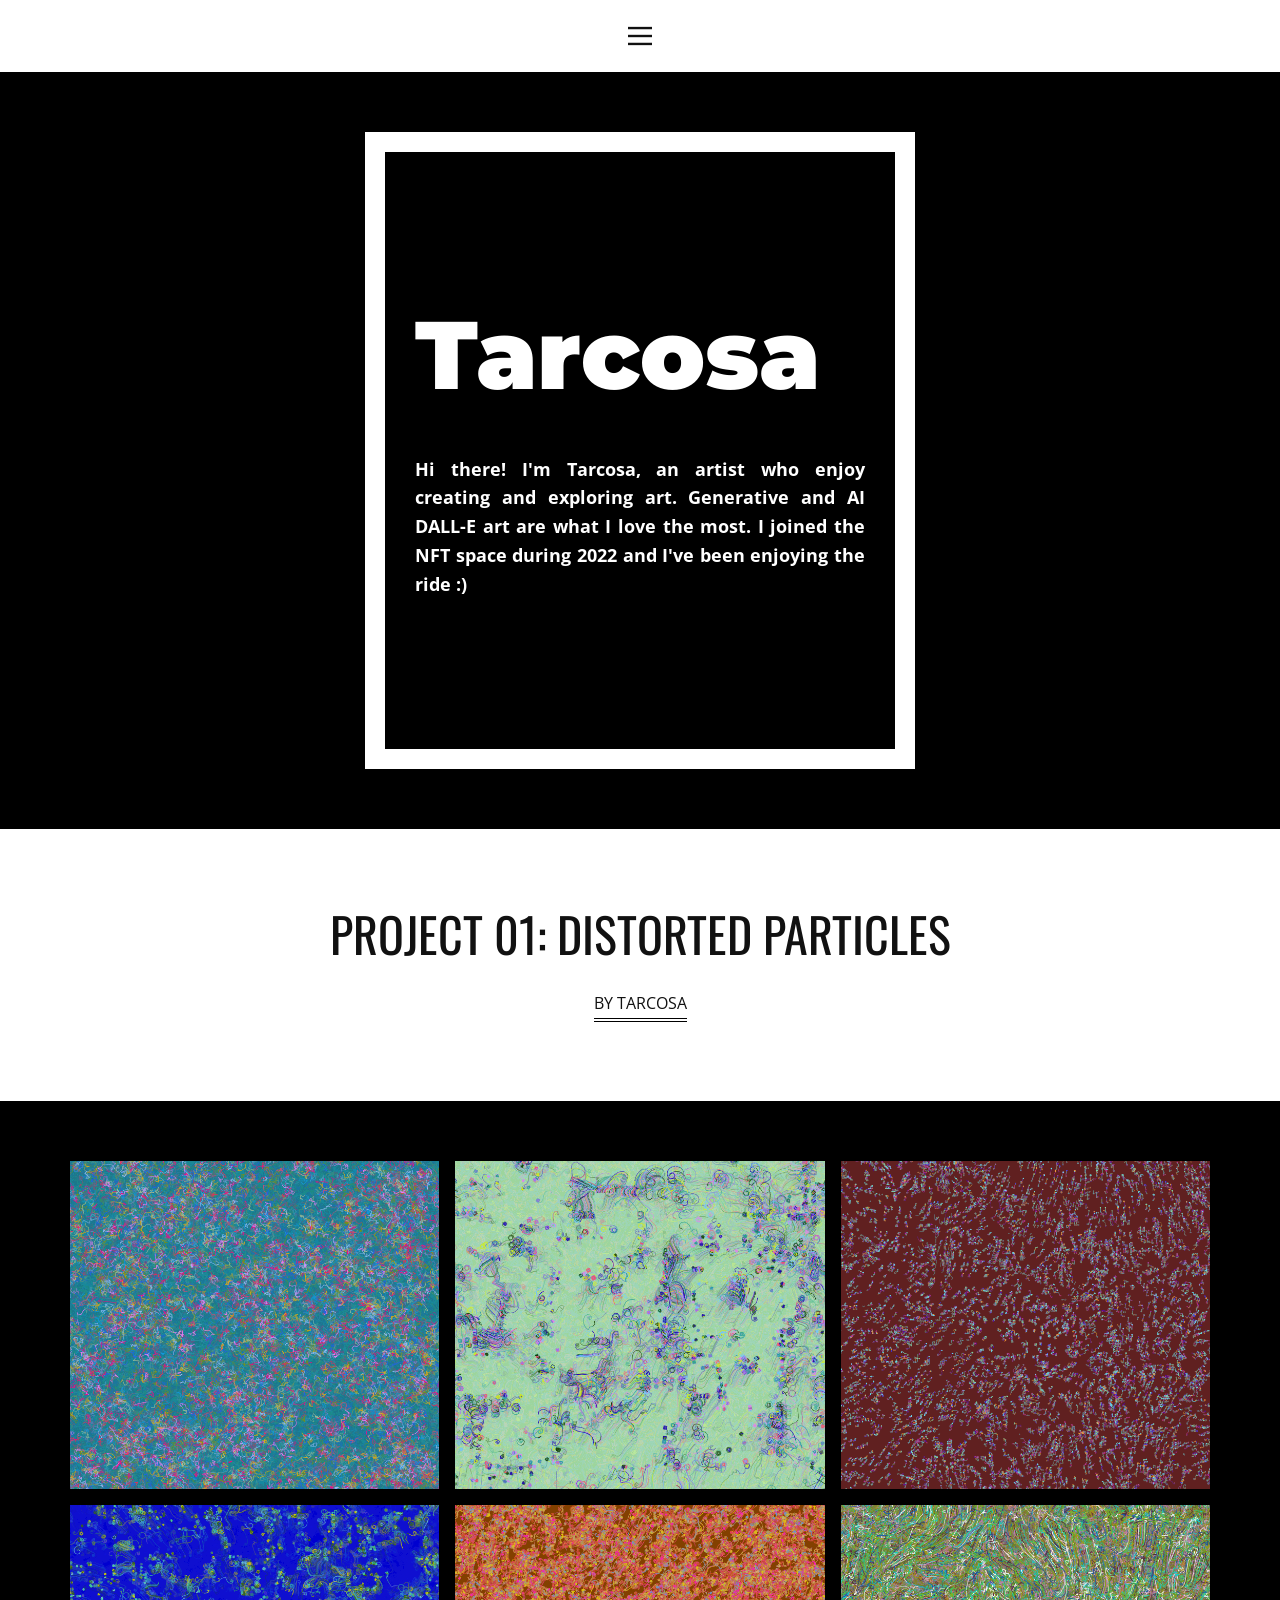
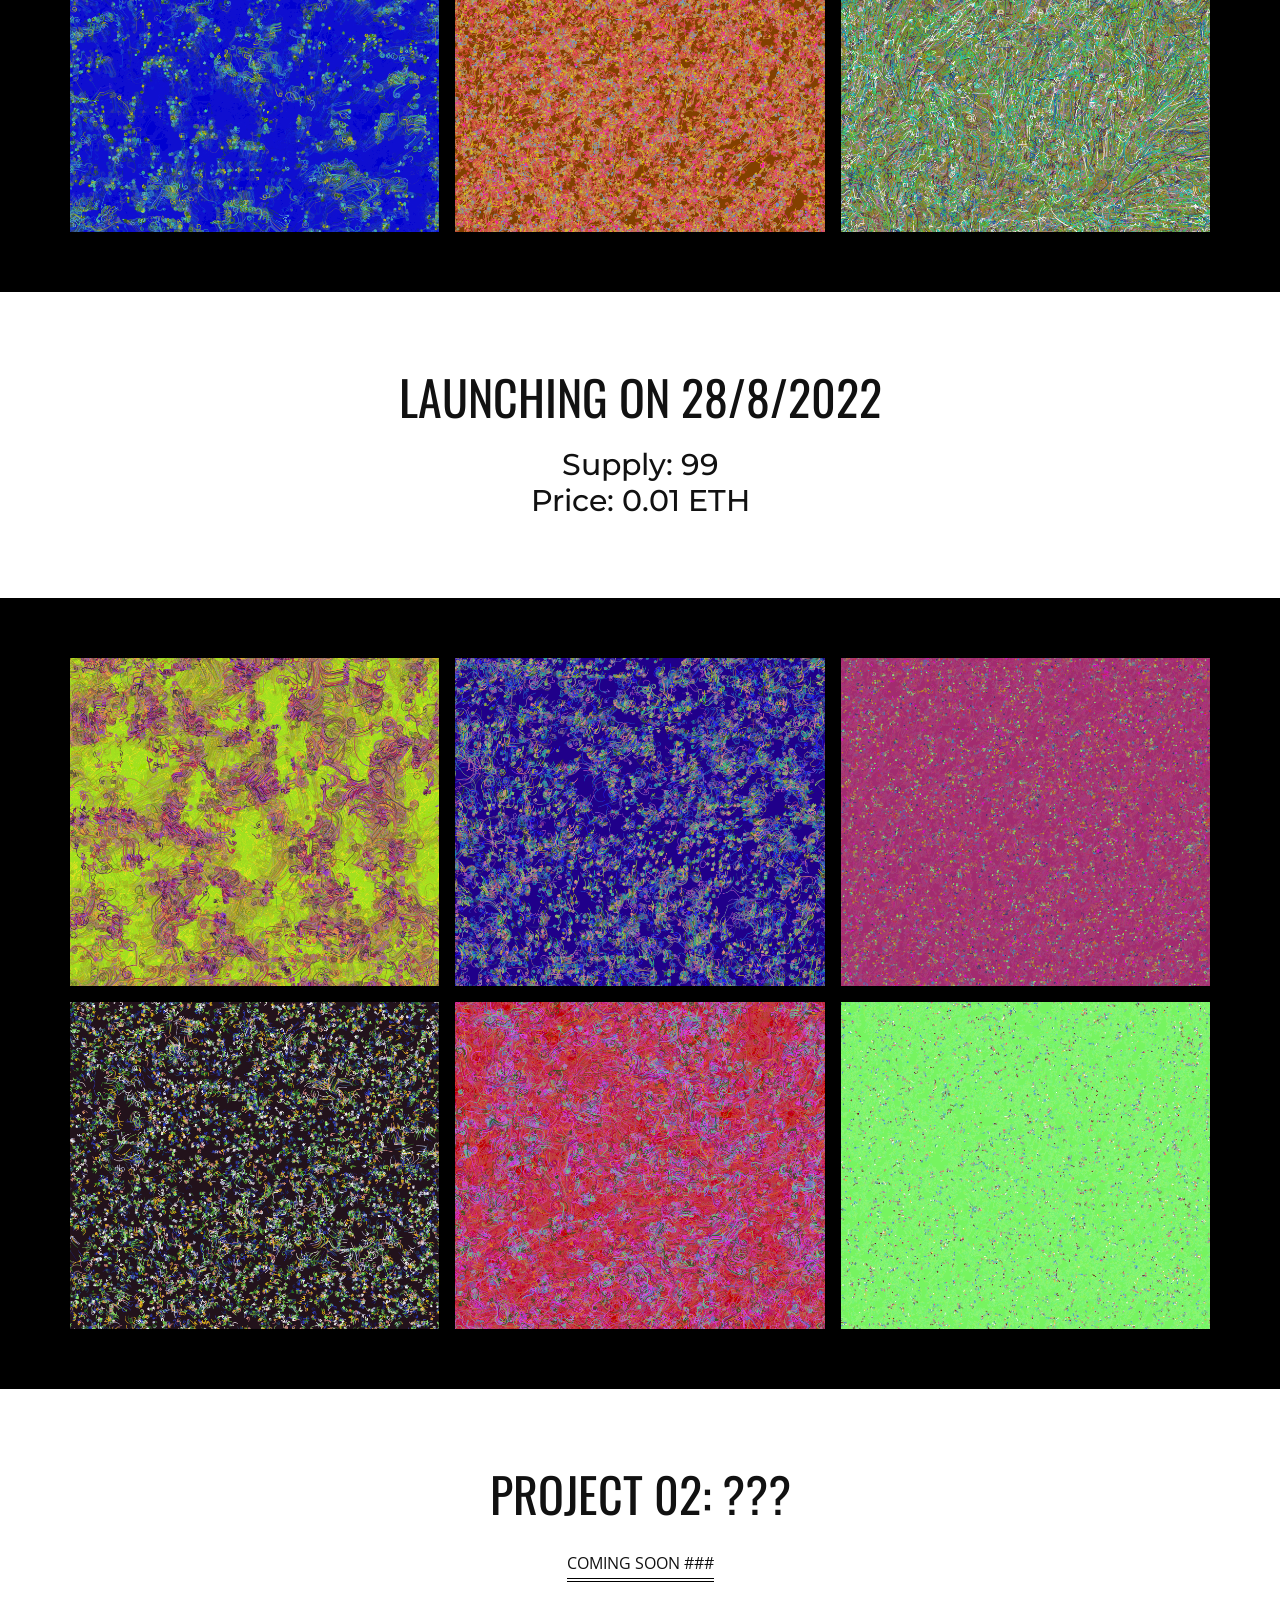
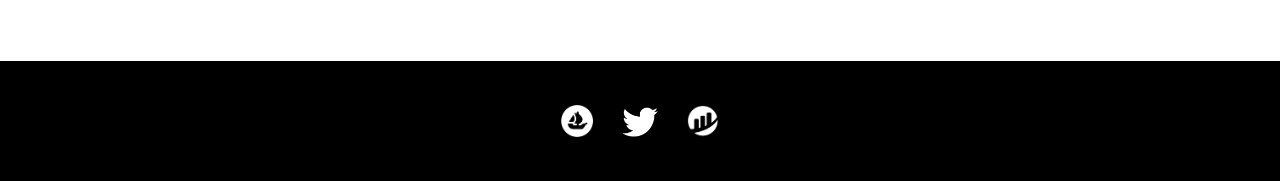
==== Home.html @ 52d7df20 "Add files via upload" ====
<!DOCTYPE html>
<html style="font-size: 16px;">
  <head>
    <meta name="viewport" content="width=device-width, initial-scale=1.0">
    <meta charset="utf-8">
    <meta name="keywords" content="0​1, 02, ​Each course of the program comprises:, ​Do you need professionals for your next construction project?, ​After Completing Our Courses, ​(480) 565-7878(481) 656 85 85">
    <meta name="description" content="">
    <meta name="page_type" content="np-template-header-footer-from-plugin">
    <title>Tarcosa NFT</title>
    <link rel="stylesheet" href="nicepage.css" media="screen">
<link rel="stylesheet" href="Home.css" media="screen">
    <script class="u-script" type="text/javascript" src="jquery.js" defer=""></script>
    <script class="u-script" type="text/javascript" src="nicepage.js" defer=""></script>
    <meta name="generator" content="Nicepage 4.2.6, nicepage.com">
    <link rel="icon" href="images/favicon.png">
    <link id="u-theme-google-font" rel="stylesheet" href="https://fonts.googleapis.com/css?family=Roboto:100,100i,300,300i,400,400i,500,500i,700,700i,900,900i|Open+Sans:300,300i,400,400i,600,600i,700,700i,800,800i">
    <link id="u-page-google-font" rel="stylesheet" href="https://fonts.googleapis.com/css?family=Montserrat:100,100i,200,200i,300,300i,400,400i,500,500i,600,600i,700,700i,800,800i,900,900i|Oswald:200,300,400,500,600,700">
    
    
    
    
    
    
    
    <script type="application/ld+json">{
		"@context": "http://schema.org",
		"@type": "Organization",
		"name": "Tarcosa NFT"
}</script>
    <meta name="theme-color" content="#327ef9">
    <meta property="og:title" content="Home">
    <meta property="og:description" content="">
    <meta property="og:type" content="website">
  </head>
  <body class="u-body u-xl-mode"><header class="u-clearfix u-header u-header" id="sec-3a05"><div class="u-clearfix u-sheet u-sheet-1">
        <nav class="u-align-left u-menu u-menu-dropdown u-offcanvas u-menu-1" data-responsive-from="XL">
          <div class="menu-collapse">
            <a class="u-button-style u-nav-link" href="#" style="font-size: calc(1em + 8px);">
              <svg class="u-svg-link" preserveAspectRatio="xMidYMin slice" viewBox="0 0 302 302" style=""><use xmlns:xlink="http://www.w3.org/1999/xlink" xlink:href="#svg-5c50"></use></svg>
              <svg xmlns="http://www.w3.org/2000/svg" xmlns:xlink="http://www.w3.org/1999/xlink" version="1.1" id="svg-5c50" x="0px" y="0px" viewBox="0 0 302 302" style="enable-background:new 0 0 302 302;" xml:space="preserve" class="u-svg-content"><g><rect y="36" width="302" height="30"></rect><rect y="236" width="302" height="30"></rect><rect y="136" width="302" height="30"></rect>
</g><g></g><g></g><g></g><g></g><g></g><g></g><g></g><g></g><g></g><g></g><g></g><g></g><g></g><g></g><g></g></svg>
            </a>
          </div>
          <div class="u-custom-menu u-nav-container">
            <ul class="u-nav u-unstyled u-nav-1"><li class="u-nav-item"><a class="u-button-style u-nav-link u-text-active-palette-1-base u-text-hover-palette-2-base" href="Home.html" style="padding: 10px 20px;">Home</a>
</li><li class="u-nav-item"><a class="u-button-style u-nav-link u-text-active-palette-1-base u-text-hover-palette-2-base" href="https://opensea.io/" target="_blank" style="padding: 10px 20px;">OpenSea</a>
</li><li class="u-nav-item"><a class="u-button-style u-nav-link u-text-active-palette-1-base u-text-hover-palette-2-base" href="https://twitter.com/tarcosa_nft" target="_blank" style="padding: 10px 20px;">Twitter</a>
</li><li class="u-nav-item"><a class="u-button-style u-nav-link u-text-active-palette-1-base u-text-hover-palette-2-base" href="https://etherscan.io" target="_blank" style="padding: 10px 20px;">Etherscan</a>
</li></ul>
          </div>
          <div class="u-custom-menu u-nav-container-collapse">
            <div class="u-align-center u-black u-container-style u-inner-container-layout u-opacity u-opacity-95 u-sidenav">
              <div class="u-inner-container-layout u-sidenav-overflow">
                <div class="u-menu-close"></div>
                <ul class="u-align-center u-nav u-popupmenu-items u-unstyled u-nav-2"><li class="u-nav-item"><a class="u-button-style u-nav-link" href="Home.html" style="padding: 10px 20px;">Home</a>
</li><li class="u-nav-item"><a class="u-button-style u-nav-link" href="https://opensea.io/" target="_blank" style="padding: 10px 20px;">OpenSea</a>
</li><li class="u-nav-item"><a class="u-button-style u-nav-link" href="https://twitter.com/tarcosa_nft" target="_blank" style="padding: 10px 20px;">Twitter</a>
</li><li class="u-nav-item"><a class="u-button-style u-nav-link" href="https://etherscan.io" target="_blank" style="padding: 10px 20px;">Etherscan</a>
</li></ul>
              </div>
            </div>
            <div class="u-black u-menu-overlay u-opacity u-opacity-70"></div>
          </div>
        </nav>
      </div></header>
    <section class="u-align-center u-black u-clearfix u-section-1" id="carousel_069d">
      <div class="u-clearfix u-sheet u-valign-middle-lg u-valign-middle-md u-valign-middle-sm u-valign-middle-xl u-sheet-1">
        <div class="u-border-20 u-border-white u-container-style u-expanded-width-xs u-group u-group-1">
          <div class="u-container-layout u-container-layout-1">
            <h4 class="u-align-center u-custom-font u-font-montserrat u-text u-text-body-alt-color u-text-1"> Tarcosa</h4>
            <p class="u-align-left u-text u-text-body-alt-color u-text-2"> Hi there! I'm Tarcosa, an artist who enjoy creating and exploring art. Generative and AI DALL-E art are what I love the most. I joined the NFT space during 2022 and I've been enjoying the ride :)<br>
            </p>
          </div>
        </div>
      </div>
    </section>
    <section class="u-align-center u-clearfix u-white u-section-2" id="sec-1c76">
      <div class="u-clearfix u-sheet u-valign-middle u-sheet-1">
        <h2 class="u-custom-font u-font-oswald u-text u-text-default u-text-1">PROJECT 01: DISTORTED PARTICLES</h2>
        <a href="#" class="u-border-4 u-border-black u-link u-text-body-color u-text-hover-palette-1-base u-link-1">BY TARCOSA</a>
      </div>
    </section>
    <section class="u-black u-clearfix u-section-3" id="carousel_2c99">
      <div class="u-clearfix u-sheet u-valign-middle-md u-valign-middle-sm u-sheet-1">
        <div class="u-expanded-width u-gallery u-layout-grid u-lightbox u-no-transition u-show-text-on-hover u-gallery-1">
          <div class="u-gallery-inner u-gallery-inner-1">
            <div class="u-effect-fade u-gallery-item">
              <div class="u-back-slide" data-image-width="720" data-image-height="720">
                <img class="u-back-image u-expanded" src="images/5.png">
              </div>
              <div class="u-over-slide u-shading u-over-slide-1">
                <h3 class="u-gallery-heading"></h3>
                <p class="u-gallery-text"></p>
              </div>
            </div>
            <div class="u-effect-fade u-gallery-item">
              <div class="u-back-slide" data-image-width="720" data-image-height="720">
                <img class="u-back-image u-expanded" src="images/8.png">
              </div>
              <div class="u-over-slide u-shading u-over-slide-2">
                <h3 class="u-gallery-heading"></h3>
                <p class="u-gallery-text"></p>
              </div>
            </div>
            <div class="u-effect-fade u-gallery-item">
              <div class="u-back-slide" data-image-width="720" data-image-height="720">
                <img class="u-back-image u-expanded" src="images/19.png">
              </div>
              <div class="u-over-slide u-shading u-over-slide-3">
                <h3 class="u-gallery-heading"></h3>
                <p class="u-gallery-text"></p>
              </div>
            </div>
            <div class="u-effect-fade u-gallery-item">
              <div class="u-back-slide" data-image-width="720" data-image-height="720">
                <img class="u-back-image u-expanded" src="images/18.png">
              </div>
              <div class="u-over-slide u-shading u-over-slide-4">
                <h3 class="u-gallery-heading"></h3>
                <p class="u-gallery-text"></p>
              </div>
            </div>
            <div class="u-effect-fade u-gallery-item">
              <div class="u-back-slide" data-image-width="720" data-image-height="720">
                <img class="u-back-image u-expanded" src="images/29.png">
              </div>
              <div class="u-over-slide u-shading u-over-slide-5">
                <h3 class="u-gallery-heading"></h3>
                <p class="u-gallery-text"></p>
              </div>
            </div>
            <div class="u-effect-fade u-gallery-item">
              <div class="u-back-slide" data-image-width="720" data-image-height="720">
                <img class="u-back-image u-expanded" src="images/33.png">
              </div>
              <div class="u-over-slide u-shading u-over-slide-6">
                <h3 class="u-gallery-heading"></h3>
                <p class="u-gallery-text"></p>
              </div>
            </div>
          </div>
        </div>
      </div>
    </section>
    <section class="u-align-center u-clearfix u-white u-section-4" id="carousel_395f">
      <div class="u-clearfix u-sheet u-valign-middle u-sheet-1">
        <h2 class="u-custom-font u-font-oswald u-text u-text-default u-text-1">LAUNCHING ON 28/8/2022</h2>
        <h3 class="u-custom-font u-font-montserrat u-text u-text-default u-text-2">Supply: 99<br>Price: 0.01 ETH<br>
        </h3>
      </div>
    </section>
    <section class="u-black u-clearfix u-section-5" id="carousel_f581">
      <div class="u-clearfix u-sheet u-valign-middle-md u-valign-middle-sm u-sheet-1">
        <div class="u-expanded-width u-gallery u-layout-grid u-lightbox u-no-transition u-show-text-on-hover u-gallery-1">
          <div class="u-gallery-inner u-gallery-inner-1">
            <div class="u-effect-fade u-gallery-item">
              <div class="u-back-slide" data-image-width="720" data-image-height="720">
                <img class="u-back-image u-expanded" src="images/48.png">
              </div>
              <div class="u-over-slide u-shading u-over-slide-1">
                <h3 class="u-gallery-heading"></h3>
                <p class="u-gallery-text"></p>
              </div>
            </div>
            <div class="u-effect-fade u-gallery-item">
              <div class="u-back-slide" data-image-width="720" data-image-height="720">
                <img class="u-back-image u-expanded" src="images/24.png">
              </div>
              <div class="u-over-slide u-shading u-over-slide-2">
                <h3 class="u-gallery-heading"></h3>
                <p class="u-gallery-text"></p>
              </div>
            </div>
            <div class="u-effect-fade u-gallery-item">
              <div class="u-back-slide" data-image-width="720" data-image-height="720">
                <img class="u-back-image u-expanded" src="images/98.png">
              </div>
              <div class="u-over-slide u-shading u-over-slide-3">
                <h3 class="u-gallery-heading"></h3>
                <p class="u-gallery-text"></p>
              </div>
            </div>
            <div class="u-effect-fade u-gallery-item">
              <div class="u-back-slide" data-image-width="720" data-image-height="720">
                <img class="u-back-image u-expanded" src="images/49.png">
              </div>
              <div class="u-over-slide u-shading u-over-slide-4">
                <h3 class="u-gallery-heading"></h3>
                <p class="u-gallery-text"></p>
              </div>
            </div>
            <div class="u-effect-fade u-gallery-item">
              <div class="u-back-slide" data-image-width="720" data-image-height="720">
                <img class="u-back-image u-expanded" src="images/95.png">
              </div>
              <div class="u-over-slide u-shading u-over-slide-5">
                <h3 class="u-gallery-heading"></h3>
                <p class="u-gallery-text"></p>
              </div>
            </div>
            <div class="u-effect-fade u-gallery-item">
              <div class="u-back-slide" data-image-width="720" data-image-height="720">
                <img class="u-back-image u-expanded" src="images/83.png">
              </div>
              <div class="u-over-slide u-shading u-over-slide-6">
                <h3 class="u-gallery-heading"></h3>
                <p class="u-gallery-text"></p>
              </div>
            </div>
          </div>
        </div>
      </div>
    </section>
    <section class="u-align-center u-clearfix u-white u-section-6" id="carousel_f8c9">
      <div class="u-clearfix u-sheet u-valign-middle u-sheet-1">
        <h2 class="u-custom-font u-font-oswald u-text u-text-default u-text-1">PROJECT 02: ???</h2>
        <a href="#" class="u-border-4 u-border-black u-link u-text-body-color u-text-hover-palette-1-base u-link-1">COMING SOON ###</a>
      </div>
    </section>
    
    
    <footer class="u-black u-clearfix u-footer" id="sec-386a"><div class="u-clearfix u-sheet u-sheet-1">
        <img class="u-image u-image-default u-preserve-proportions u-image-1" src="images/tw.png" alt="" data-image-width="300" data-image-height="300" data-href="https://twitter.com/tarcosa_nft" data-target="_blank">
        <img class="u-image u-image-default u-preserve-proportions u-image-2" src="images/eth.png" alt="" data-image-width="300" data-image-height="300" data-href="https://etherscan.io" data-target="_blank">
        <img class="u-image u-image-default u-preserve-proportions u-image-3" src="images/os1.png" alt="" data-image-width="300" data-image-height="300" data-href="https://opensea.io" data-target="_blank">
      </div></footer>
  </body>
</html>
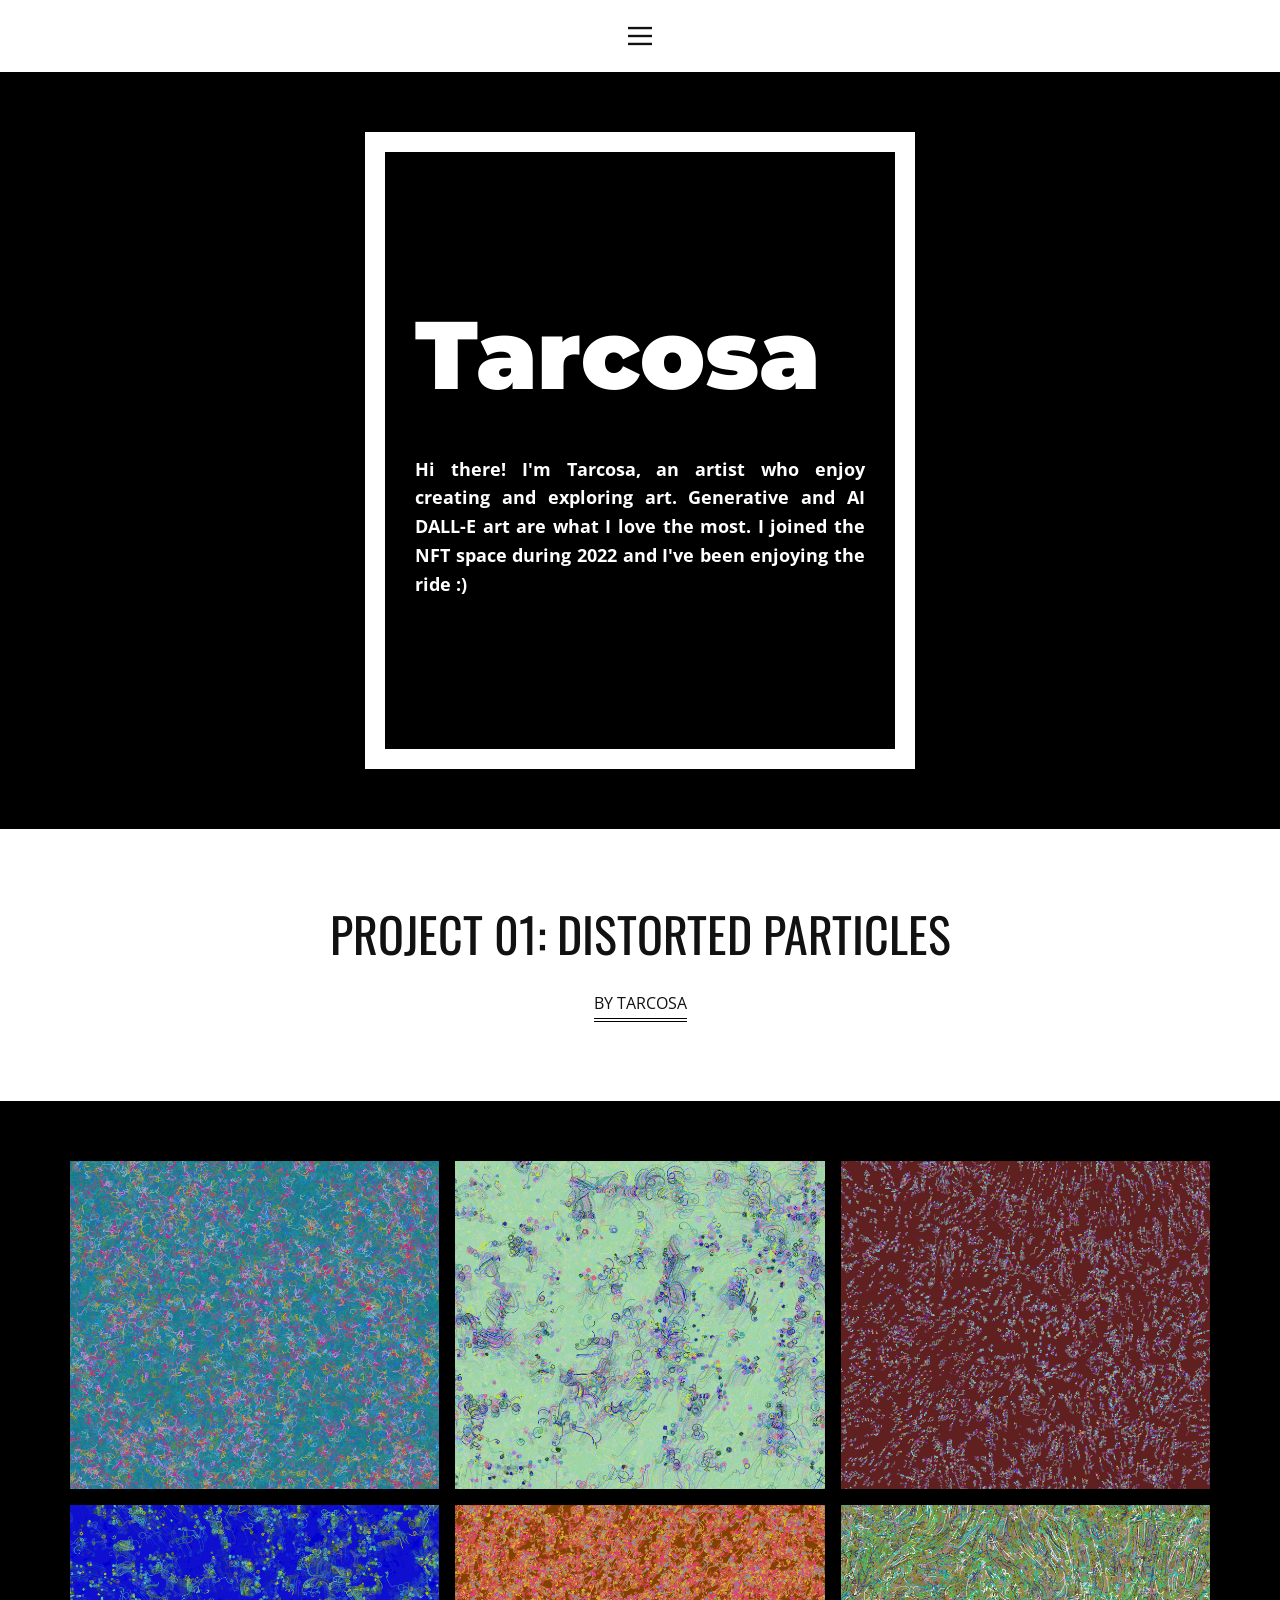
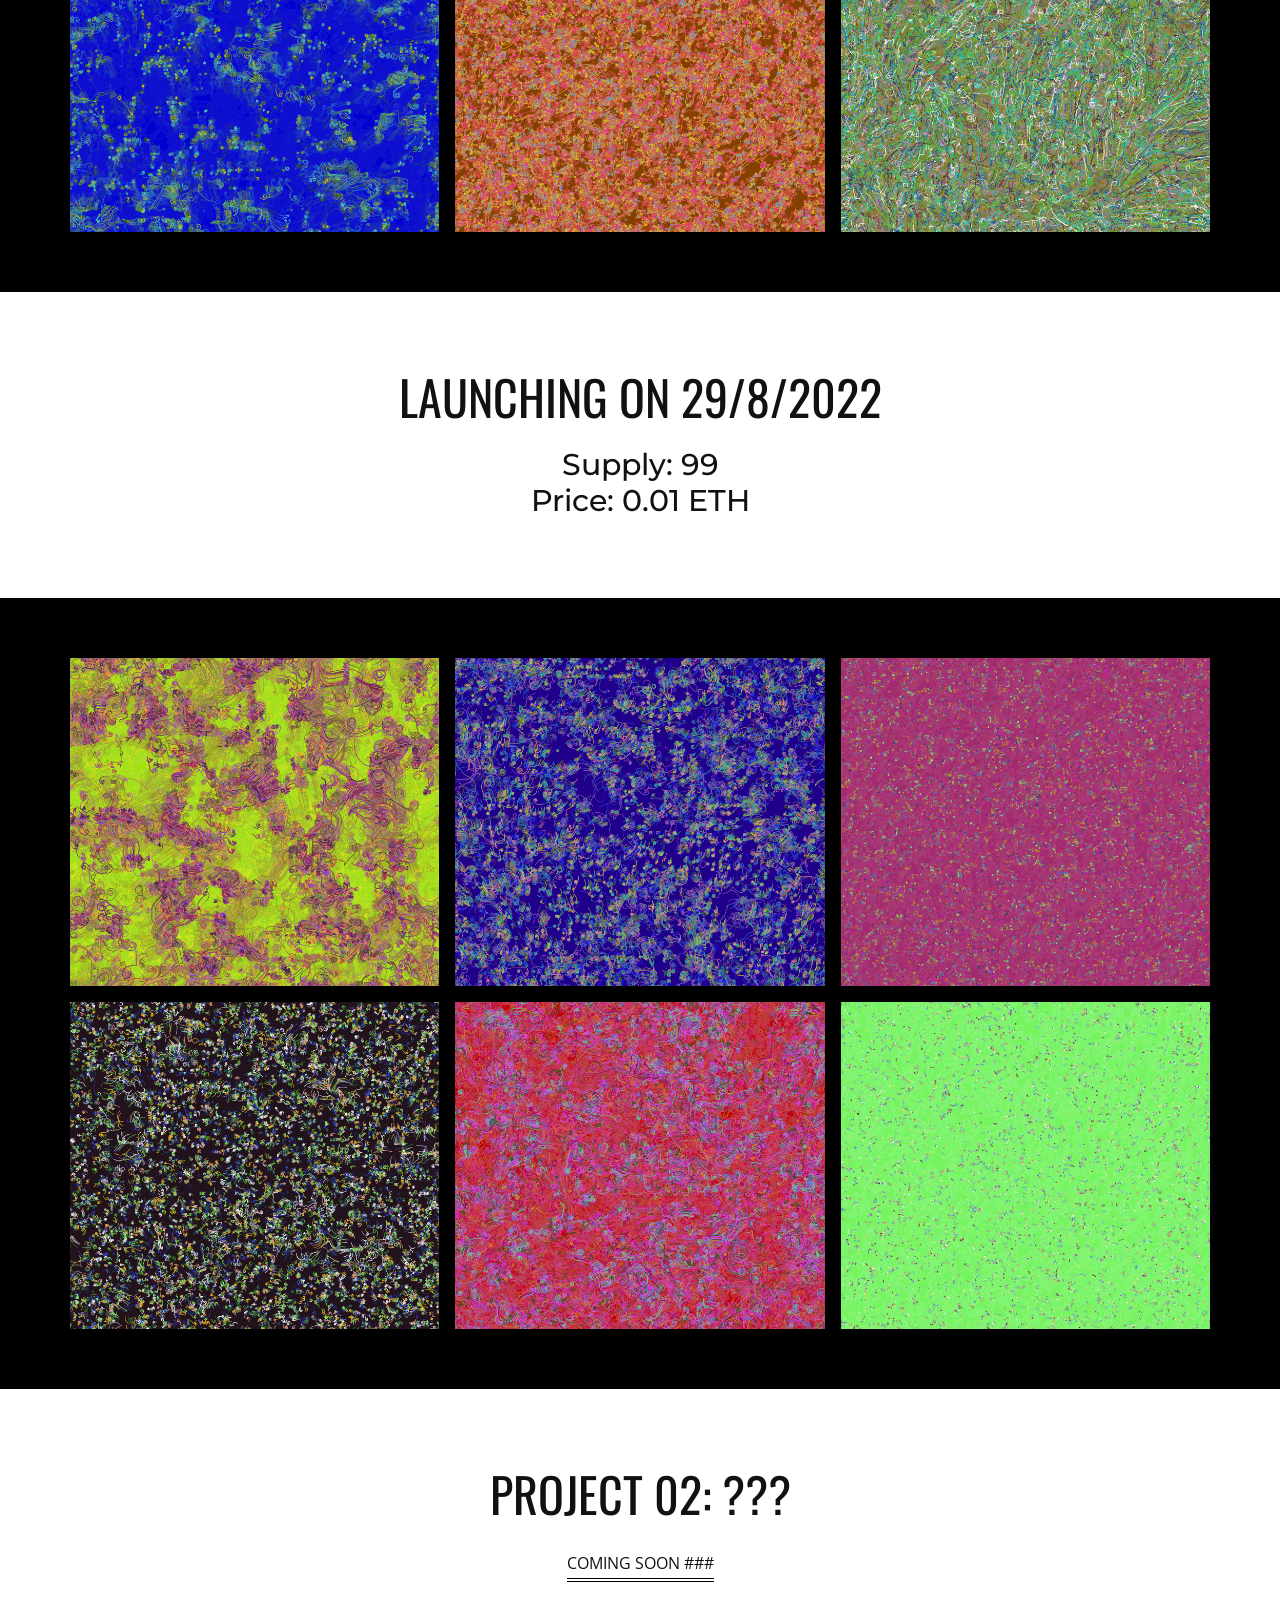
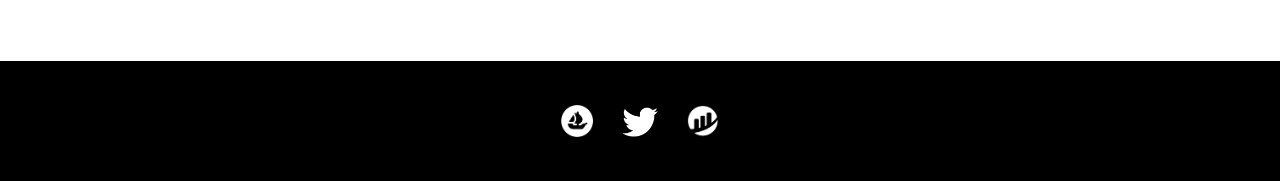
==== commit 5ae7da00: "a" ====
--- a/Home.html
+++ b/Home.html
@@ -144,7 +144,7 @@
     </section>
     <section class="u-align-center u-clearfix u-white u-section-4" id="carousel_395f">
       <div class="u-clearfix u-sheet u-valign-middle u-sheet-1">
-        <h2 class="u-custom-font u-font-oswald u-text u-text-default u-text-1">LAUNCHING ON 28/8/2022</h2>
+        <h2 class="u-custom-font u-font-oswald u-text u-text-default u-text-1">LAUNCHING ON 29/8/2022</h2>
         <h3 class="u-custom-font u-font-montserrat u-text u-text-default u-text-2">Supply: 99<br>Price: 0.01 ETH<br>
         </h3>
       </div>
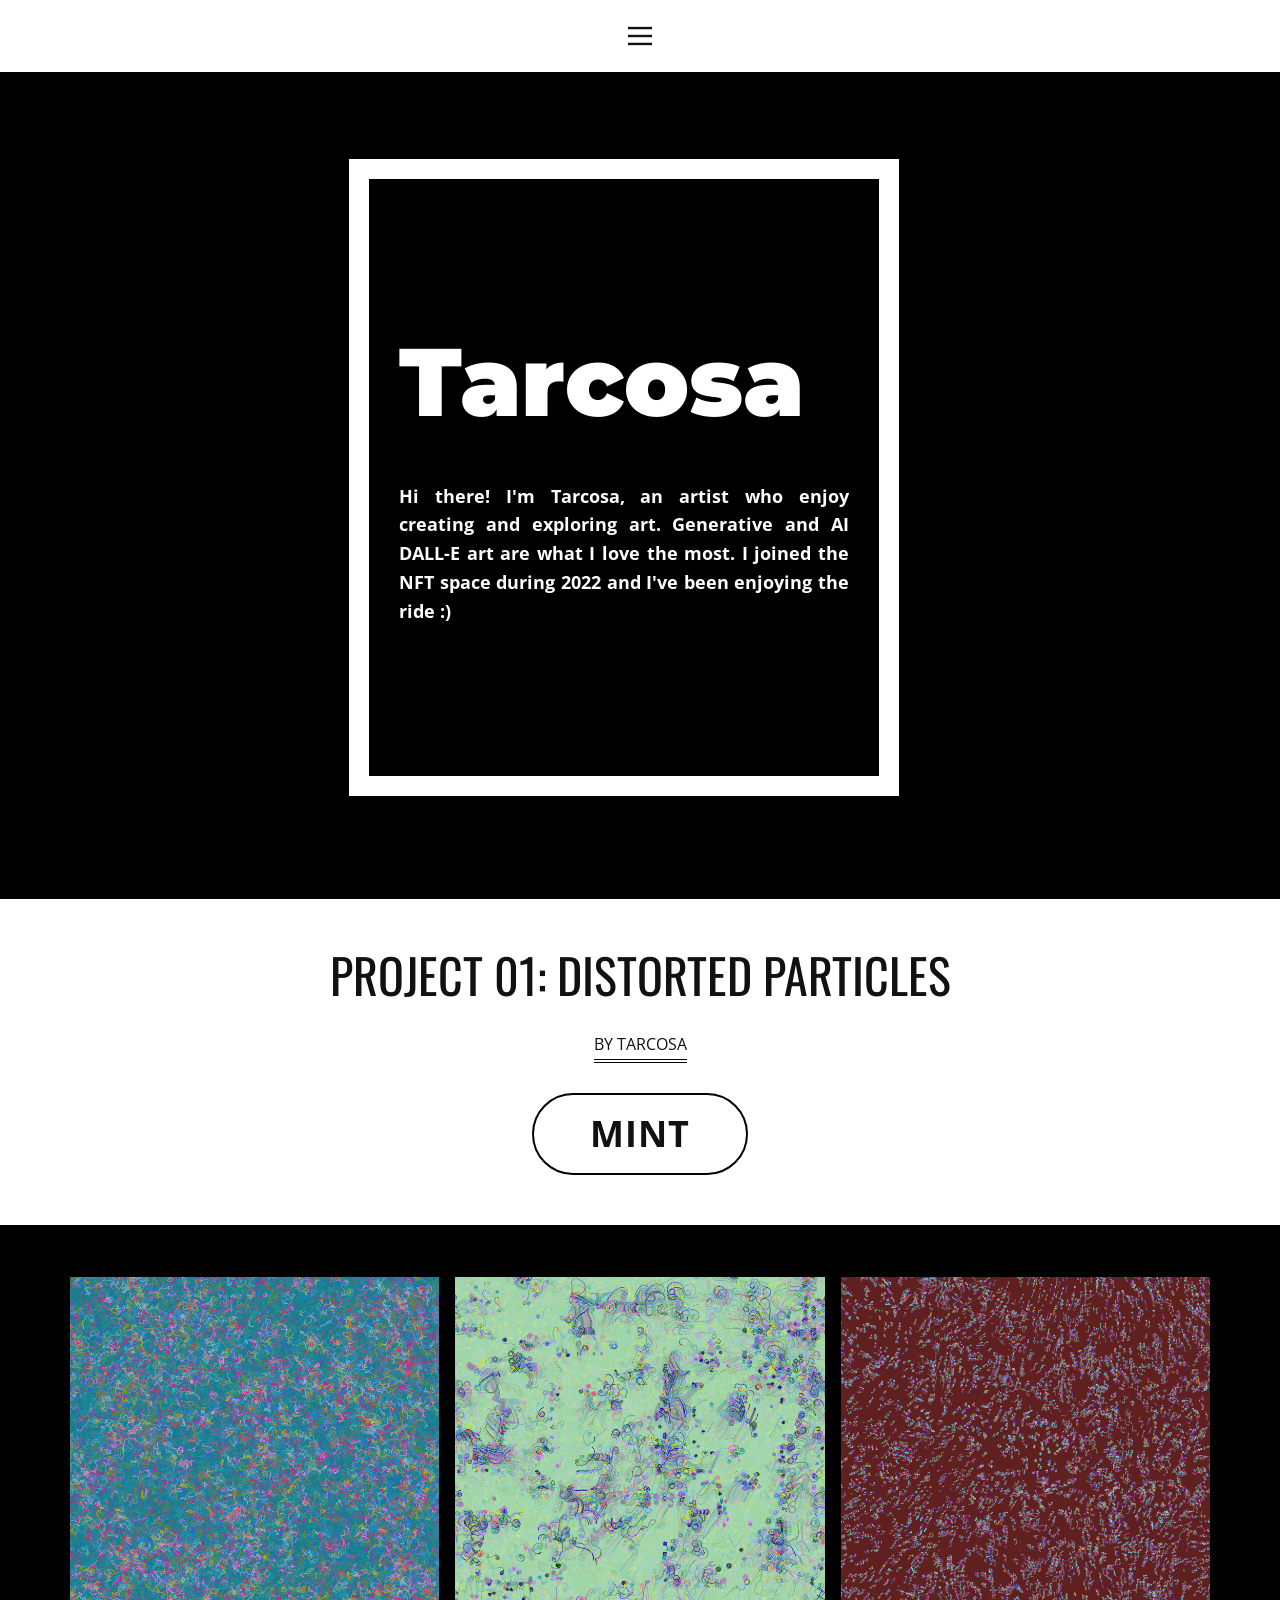
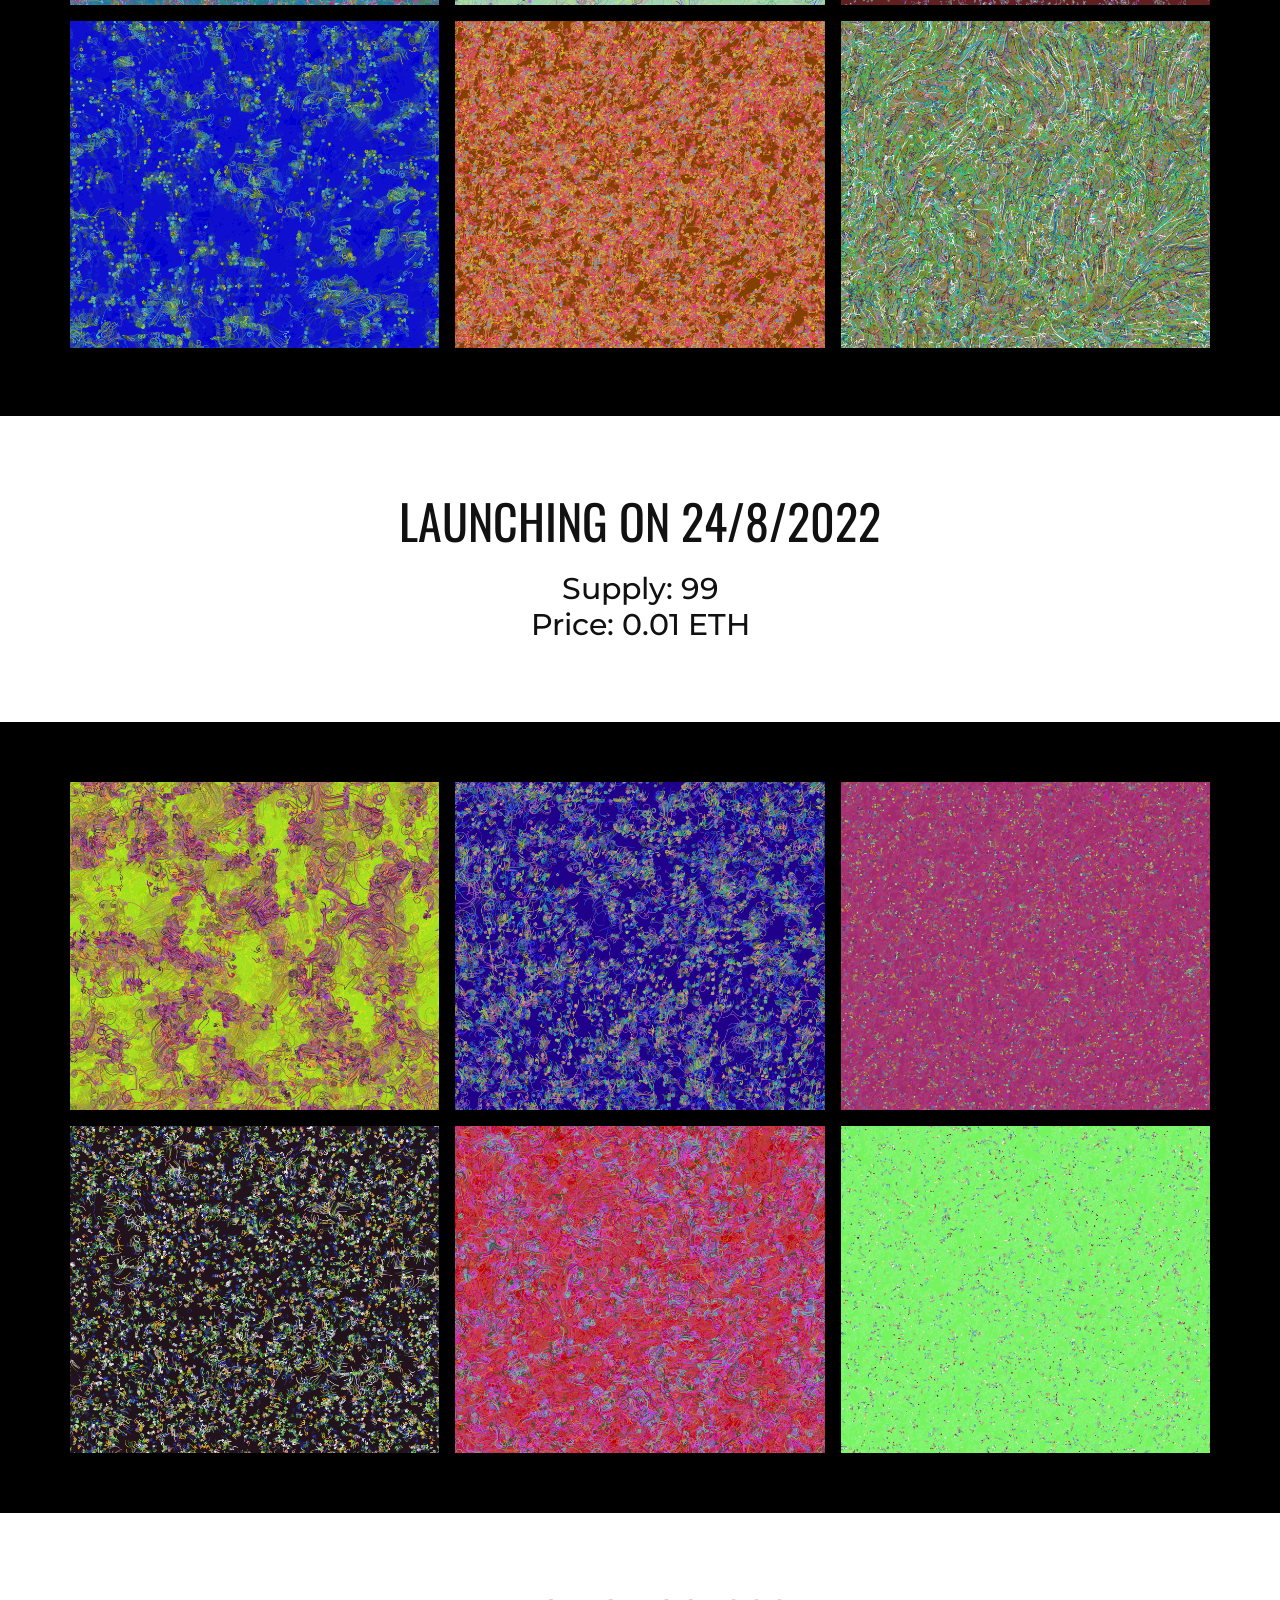
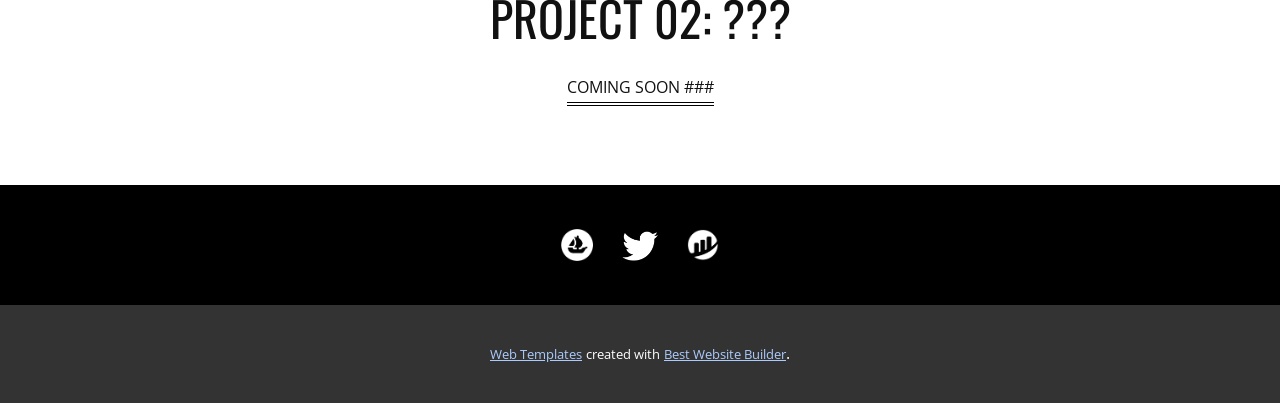
==== commit 6de2dea5: "a" ====
--- a/Home.html
+++ b/Home.html
@@ -6,7 +6,7 @@
     <meta name="keywords" content="0​1, 02, ​Each course of the program comprises:, ​Do you need professionals for your next construction project?, ​After Completing Our Courses, ​(480) 565-7878(481) 656 85 85">
     <meta name="description" content="">
     <meta name="page_type" content="np-template-header-footer-from-plugin">
-    <title>Tarcosa NFT</title>
+    <title>Home</title>
     <link rel="stylesheet" href="nicepage.css" media="screen">
 <link rel="stylesheet" href="Home.css" media="screen">
     <script class="u-script" type="text/javascript" src="jquery.js" defer=""></script>
@@ -43,9 +43,10 @@
           </div>
           <div class="u-custom-menu u-nav-container">
             <ul class="u-nav u-unstyled u-nav-1"><li class="u-nav-item"><a class="u-button-style u-nav-link u-text-active-palette-1-base u-text-hover-palette-2-base" href="Home.html" style="padding: 10px 20px;">Home</a>
-</li><li class="u-nav-item"><a class="u-button-style u-nav-link u-text-active-palette-1-base u-text-hover-palette-2-base" href="https://opensea.io/" target="_blank" style="padding: 10px 20px;">OpenSea</a>
+</li><li class="u-nav-item"><a class="u-button-style u-nav-link u-text-active-palette-1-base u-text-hover-palette-2-base" href="https://opensea.io/collection/distorted-particles-by-tarcosa" target="_blank" style="padding: 10px 20px;">OpenSea</a>
 </li><li class="u-nav-item"><a class="u-button-style u-nav-link u-text-active-palette-1-base u-text-hover-palette-2-base" href="https://twitter.com/tarcosa_nft" target="_blank" style="padding: 10px 20px;">Twitter</a>
-</li><li class="u-nav-item"><a class="u-button-style u-nav-link u-text-active-palette-1-base u-text-hover-palette-2-base" href="https://etherscan.io" target="_blank" style="padding: 10px 20px;">Etherscan</a>
+</li><li class="u-nav-item"><a class="u-button-style u-nav-link u-text-active-palette-1-base u-text-hover-palette-2-base" href="https://etherscan.io/address/0xf3eae70a6de5d9545d08348a0b8365c36a212afd#writeContract" target="_blank" style="padding: 10px 20px;">Etherscan</a>
+</li><li class="u-nav-item"><a class="u-button-style u-nav-link u-text-active-palette-1-base u-text-hover-palette-2-base" href="https://mint.tarcosa.art" target="_blank" style="padding: 10px 20px;">Mint</a>
 </li></ul>
           </div>
           <div class="u-custom-menu u-nav-container-collapse">
@@ -53,9 +54,10 @@
               <div class="u-inner-container-layout u-sidenav-overflow">
                 <div class="u-menu-close"></div>
                 <ul class="u-align-center u-nav u-popupmenu-items u-unstyled u-nav-2"><li class="u-nav-item"><a class="u-button-style u-nav-link" href="Home.html" style="padding: 10px 20px;">Home</a>
-</li><li class="u-nav-item"><a class="u-button-style u-nav-link" href="https://opensea.io/" target="_blank" style="padding: 10px 20px;">OpenSea</a>
+</li><li class="u-nav-item"><a class="u-button-style u-nav-link" href="https://opensea.io/collection/distorted-particles-by-tarcosa" target="_blank" style="padding: 10px 20px;">OpenSea</a>
 </li><li class="u-nav-item"><a class="u-button-style u-nav-link" href="https://twitter.com/tarcosa_nft" target="_blank" style="padding: 10px 20px;">Twitter</a>
-</li><li class="u-nav-item"><a class="u-button-style u-nav-link" href="https://etherscan.io" target="_blank" style="padding: 10px 20px;">Etherscan</a>
+</li><li class="u-nav-item"><a class="u-button-style u-nav-link" href="https://etherscan.io/address/0xf3eae70a6de5d9545d08348a0b8365c36a212afd#writeContract" target="_blank" style="padding: 10px 20px;">Etherscan</a>
+</li><li class="u-nav-item"><a class="u-button-style u-nav-link" href="https://mint.tarcosa.art" target="_blank" style="padding: 10px 20px;">Mint</a>
 </li></ul>
               </div>
             </div>
@@ -64,7 +66,7 @@
         </nav>
       </div></header>
     <section class="u-align-center u-black u-clearfix u-section-1" id="carousel_069d">
-      <div class="u-clearfix u-sheet u-valign-middle-lg u-valign-middle-md u-valign-middle-sm u-valign-middle-xl u-sheet-1">
+      <div class="u-clearfix u-sheet u-valign-middle-md u-valign-middle-sm u-valign-middle-xs u-sheet-1">
         <div class="u-border-20 u-border-white u-container-style u-expanded-width-xs u-group u-group-1">
           <div class="u-container-layout u-container-layout-1">
             <h4 class="u-align-center u-custom-font u-font-montserrat u-text u-text-body-alt-color u-text-1"> Tarcosa</h4>
@@ -78,6 +80,7 @@
       <div class="u-clearfix u-sheet u-valign-middle u-sheet-1">
         <h2 class="u-custom-font u-font-oswald u-text u-text-default u-text-1">PROJECT 01: DISTORTED PARTICLES</h2>
         <a href="#" class="u-border-4 u-border-black u-link u-text-body-color u-text-hover-palette-1-base u-link-1">BY TARCOSA</a>
+        <a href="https://mint.tarcosa.art" class="u-border-2 u-border-active-black u-border-black u-btn u-btn-round u-button-style u-hover-black u-radius-50 u-white u-btn-1" target="_blank">MINT </a>
       </div>
     </section>
     <section class="u-black u-clearfix u-section-3" id="carousel_2c99">
@@ -144,7 +147,7 @@
     </section>
     <section class="u-align-center u-clearfix u-white u-section-4" id="carousel_395f">
       <div class="u-clearfix u-sheet u-valign-middle u-sheet-1">
-        <h2 class="u-custom-font u-font-oswald u-text u-text-default u-text-1">LAUNCHING ON 29/8/2022</h2>
+        <h2 class="u-custom-font u-font-oswald u-text u-text-default u-text-1">LAUNCHING ON 24/8/2022</h2>
         <h3 class="u-custom-font u-font-montserrat u-text u-text-default u-text-2">Supply: 99<br>Price: 0.01 ETH<br>
         </h3>
       </div>
@@ -221,8 +224,19 @@
     
     <footer class="u-black u-clearfix u-footer" id="sec-386a"><div class="u-clearfix u-sheet u-sheet-1">
         <img class="u-image u-image-default u-preserve-proportions u-image-1" src="images/tw.png" alt="" data-image-width="300" data-image-height="300" data-href="https://twitter.com/tarcosa_nft" data-target="_blank">
-        <img class="u-image u-image-default u-preserve-proportions u-image-2" src="images/eth.png" alt="" data-image-width="300" data-image-height="300" data-href="https://etherscan.io" data-target="_blank">
-        <img class="u-image u-image-default u-preserve-proportions u-image-3" src="images/os1.png" alt="" data-image-width="300" data-image-height="300" data-href="https://opensea.io" data-target="_blank">
+        <img class="u-image u-image-default u-preserve-proportions u-image-2" src="images/eth.png" alt="" data-image-width="300" data-image-height="300" data-href="https://etherscan.io/address/0xf3eae70a6de5d9545d08348a0b8365c36a212afd#writeContract" data-target="_blank">
+        <img class="u-image u-image-default u-preserve-proportions u-image-3" src="images/os1.png" alt="" data-image-width="300" data-image-height="300" data-href="https://opensea.io/collection/distorted-particles-by-tarcosa" data-target="_blank">
       </div></footer>
+    <section class="u-backlink u-clearfix u-grey-80">
+      <a class="u-link" href="https://nicepage.com/website-templates" target="_blank">
+        <span>Web Templates</span>
+      </a>
+      <p class="u-text">
+        <span>created with</span>
+      </p>
+      <a class="u-link" href="https://nicepage.one" target="_blank">
+        <span>Best Website Builder</span>
+      </a>. 
+    </section>
   </body>
 </html>
--- a/Home.css
+++ b/Home.css
@@ -3,13 +3,13 @@
 }
 
 .u-section-1 .u-sheet-1 {
-  min-height: 757px;
+  min-height: 827px;
 }
 
 .u-section-1 .u-group-1 {
   width: 550px;
   min-height: 637px;
-  margin: 60px auto;
+  margin: 87px auto 60px 279px;
 }
 
 .u-section-1 .u-container-layout-1 {
@@ -32,23 +32,14 @@
   margin: 47px 30px 0;
 }
 
-@media (max-width: 1199px) {
-  .u-section-1 .u-sheet-1 {
-    min-height: 623px;
-  }
-}
-
 @media (max-width: 991px) {
-  .u-section-1 .u-sheet-1 {
-    min-height: 477px;
+  .u-section-1 .u-group-1 {
+    margin-top: 60px;
+    margin-left: auto;
   }
 }
 
 @media (max-width: 767px) {
-  .u-section-1 .u-sheet-1 {
-    min-height: 358px;
-  }
-
   .u-section-1 .u-group-1 {
     width: 540px;
   }
@@ -65,13 +56,7 @@
 }
 
 @media (max-width: 575px) {
-  .u-section-1 .u-sheet-1 {
-    min-height: 649px;
-  }
-
   .u-section-1 .u-group-1 {
-    min-height: 529px;
-    margin-bottom: 12px;
     margin-right: initial;
     margin-left: initial;
     width: auto;
@@ -93,19 +78,31 @@
     margin-right: 0;
   }
 }.u-section-2 .u-sheet-1 {
-  min-height: 272px;
+  min-height: 326px;
 }
 
 .u-section-2 .u-text-1 {
   font-size: 3rem;
   font-family: abril-fatface;
-  margin: 60px auto 0;
+  margin: 50px auto 0;
 }
 
 .u-section-2 .u-link-1 {
   border-style: double;
   padding-bottom: 2px;
-  margin: 30px auto 60px;
+  align-self: center;
+  margin: 30px auto 0;
+}
+
+.u-section-2 .u-btn-1 {
+  border-style: solid;
+  font-weight: 700;
+  text-transform: uppercase;
+  font-size: 2.25rem;
+  letter-spacing: 1px;
+  background-image: none;
+  margin: 30px auto 50px;
+  padding: 10px 56px;
 } .u-section-3 {
   background-image: none;
 }
@@ -116,9 +113,8 @@
 
 .u-section-3 .u-gallery-1 {
   height: 671px;
-  margin-top: 60px;
-  margin-bottom: 60px;
   grid-gap: 10px 10px;
+  margin: 52px 0 60px;
 }
 
 .u-section-3 .u-gallery-inner-1 {
@@ -164,6 +160,8 @@
   .u-section-3 .u-gallery-1 {
     height: 609px;
     margin-bottom: -685px;
+    margin-right: initial;
+    margin-left: initial;
   }
 }
 
@@ -176,6 +174,8 @@
     height: 1122px;
     margin-top: -389px;
     margin-bottom: -389px;
+    margin-right: initial;
+    margin-left: initial;
   }
 
   .u-section-3 .u-gallery-inner-1 {
@@ -192,6 +192,8 @@
     height: 2486px;
     margin-top: -250px;
     margin-bottom: -250px;
+    margin-right: initial;
+    margin-left: initial;
   }
 
   .u-section-3 .u-gallery-inner-1 {
@@ -206,8 +208,10 @@
 
   .u-section-3 .u-gallery-1 {
     height: 1735px;
-    margin-top: 60px;
+    margin-top: 52px;
     margin-bottom: -757px;
+    margin-right: initial;
+    margin-left: initial;
   }
 }.u-section-4 .u-sheet-1 {
   min-height: 306px;
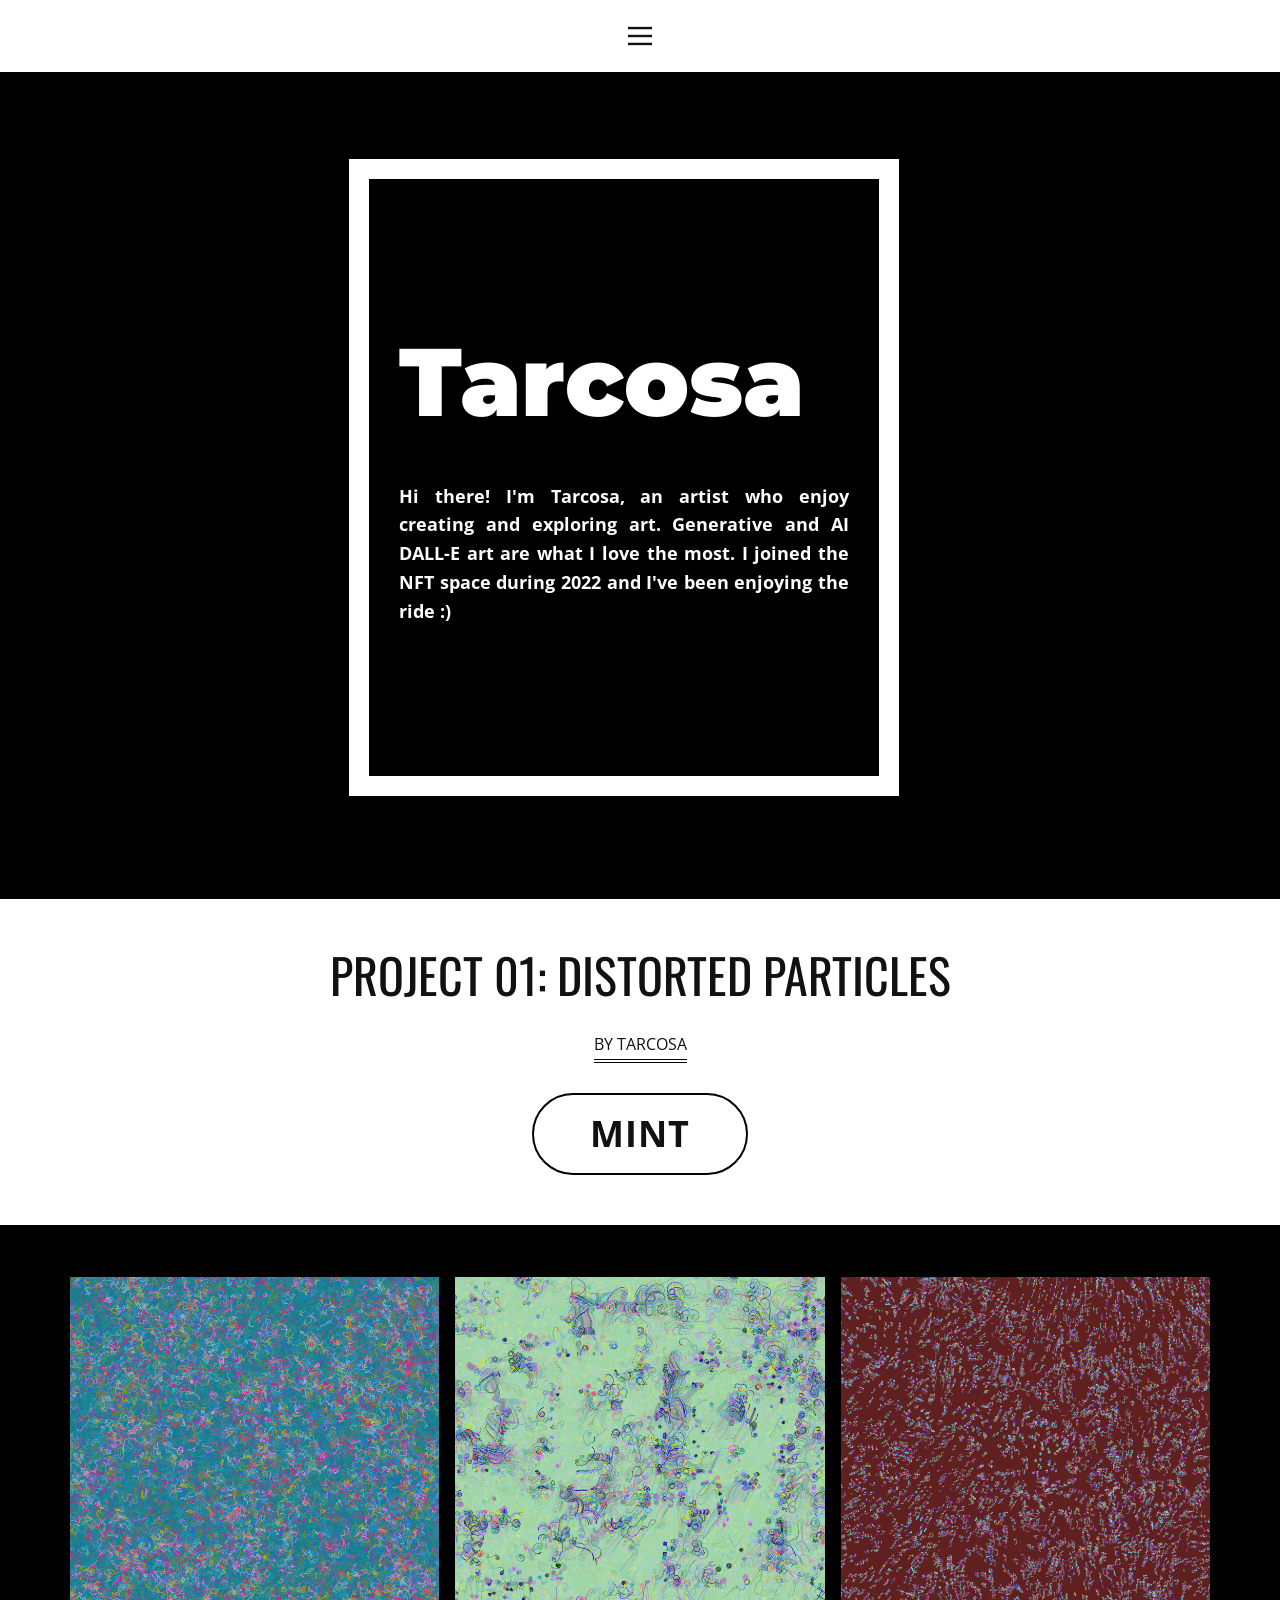
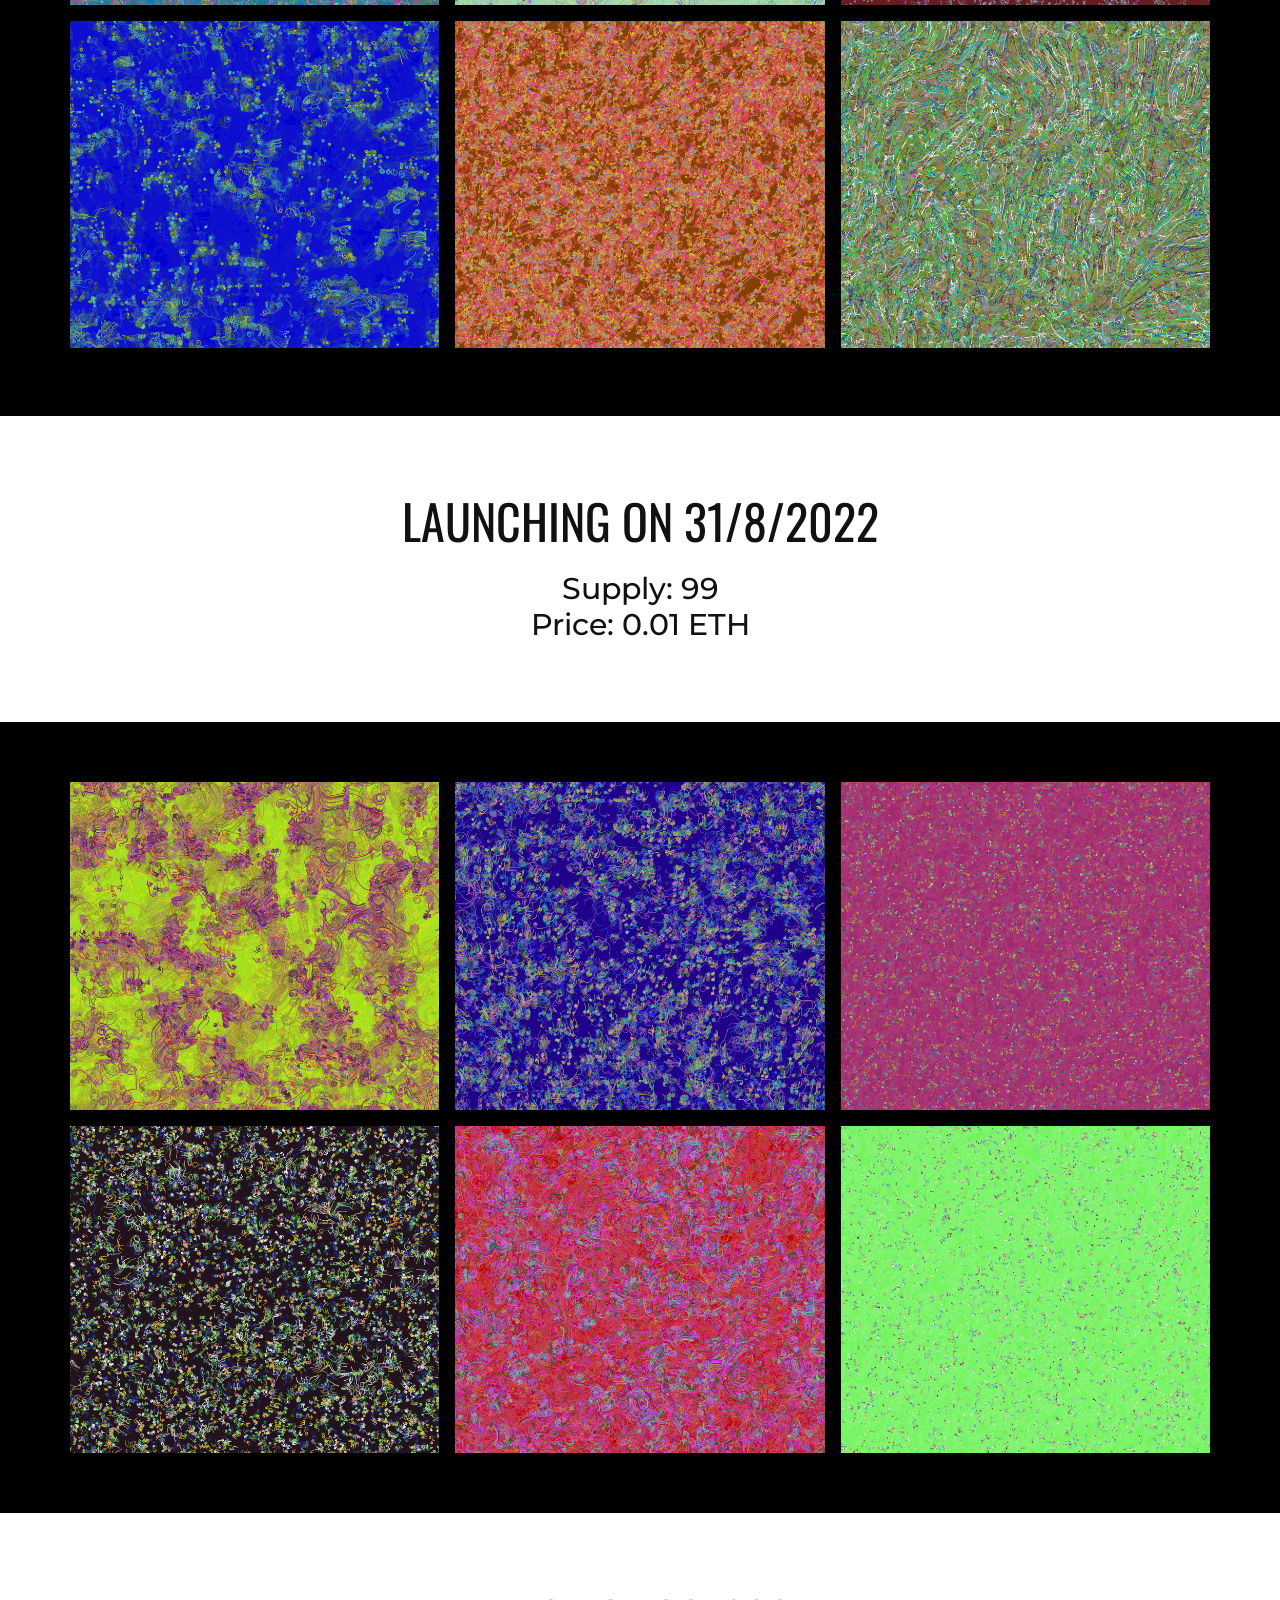
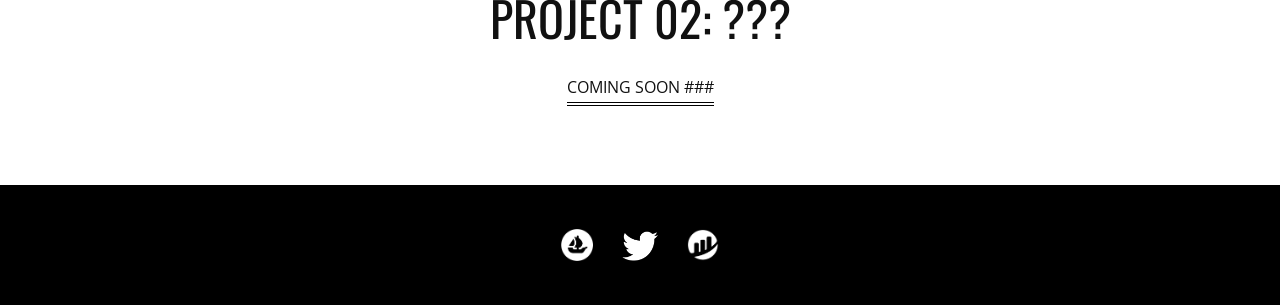
==== commit f25f9ccb: "q" ====
--- a/Home.html
+++ b/Home.html
@@ -6,7 +6,7 @@
     <meta name="keywords" content="0​1, 02, ​Each course of the program comprises:, ​Do you need professionals for your next construction project?, ​After Completing Our Courses, ​(480) 565-7878(481) 656 85 85">
     <meta name="description" content="">
     <meta name="page_type" content="np-template-header-footer-from-plugin">
-    <title>Home</title>
+    <title>Distorted Particles by Tarcosa</title>
     <link rel="stylesheet" href="nicepage.css" media="screen">
 <link rel="stylesheet" href="Home.css" media="screen">
     <script class="u-script" type="text/javascript" src="jquery.js" defer=""></script>
@@ -147,7 +147,7 @@
     </section>
     <section class="u-align-center u-clearfix u-white u-section-4" id="carousel_395f">
       <div class="u-clearfix u-sheet u-valign-middle u-sheet-1">
-        <h2 class="u-custom-font u-font-oswald u-text u-text-default u-text-1">LAUNCHING ON 24/8/2022</h2>
+        <h2 class="u-custom-font u-font-oswald u-text u-text-default u-text-1">LAUNCHING ON 31/8/2022</h2>
         <h3 class="u-custom-font u-font-montserrat u-text u-text-default u-text-2">Supply: 99<br>Price: 0.01 ETH<br>
         </h3>
       </div>
@@ -227,16 +227,6 @@
         <img class="u-image u-image-default u-preserve-proportions u-image-2" src="images/eth.png" alt="" data-image-width="300" data-image-height="300" data-href="https://etherscan.io/address/0xf3eae70a6de5d9545d08348a0b8365c36a212afd#writeContract" data-target="_blank">
         <img class="u-image u-image-default u-preserve-proportions u-image-3" src="images/os1.png" alt="" data-image-width="300" data-image-height="300" data-href="https://opensea.io/collection/distorted-particles-by-tarcosa" data-target="_blank">
       </div></footer>
-    <section class="u-backlink u-clearfix u-grey-80">
-      <a class="u-link" href="https://nicepage.com/website-templates" target="_blank">
-        <span>Web Templates</span>
-      </a>
-      <p class="u-text">
-        <span>created with</span>
-      </p>
-      <a class="u-link" href="https://nicepage.one" target="_blank">
-        <span>Best Website Builder</span>
-      </a>. 
-    </section>
+
   </body>
 </html>
